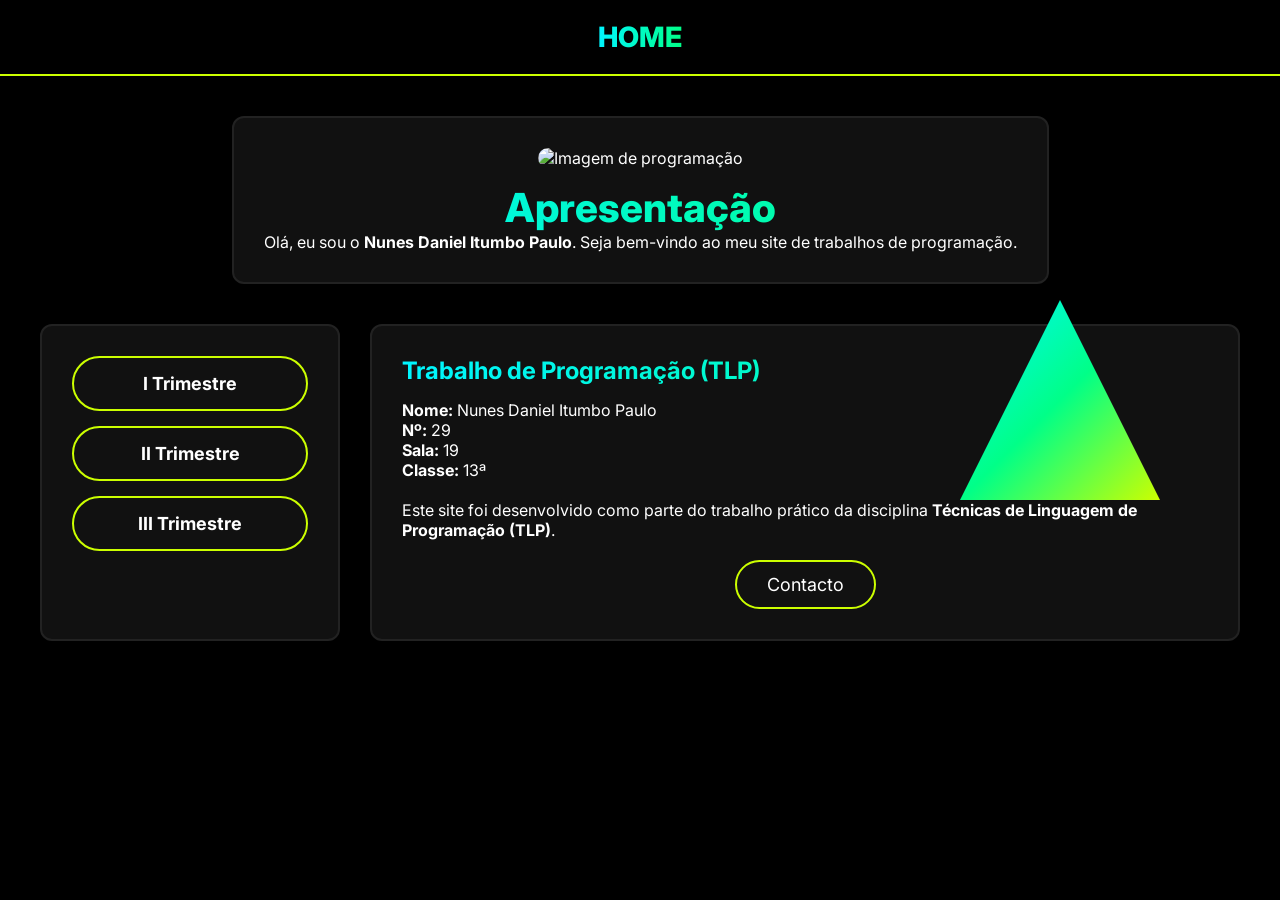
==== index.html @ 1aa74e07 "Refactor index.html with new layout and Updated HTML structure, added responsive design, and improve" ====
<!DOCTYPE html>
<html lang="pt">
<head>
<meta charset="UTF-8">
<meta name="viewport" content="width=device-width, initial-scale=1.0">

<title>HOME - Trabalhos de Programação</title>

<link href="https://fonts.googleapis.com/css2?family=Inter:wght@300;400;600;800&display=swap" rel="stylesheet">

<style>

*{
margin:0;
padding:0;
box-sizing:border-box;
font-family:'Inter',Arial;
}

body{
background:#000;
color:#fff;
overflow-x:hidden;
}

/* HEADER */

.header{
position:sticky;
top:0;
background:#000;
padding:20px;
text-align:center;
border-bottom:2px solid #ccff00;
}

.header a{
text-decoration:none;
font-size:28px;
font-weight:800;

background: linear-gradient(90deg,#00f5ff,#00ff88,#ccff00,#00f5ff);
background-size:300%;
-webkit-background-clip:text;
-webkit-text-fill-color:transparent;
animation:gradientMove 6s linear infinite;
}

@keyframes gradientMove{
0%{background-position:0%}
100%{background-position:300%}
}

main{
padding:40px;
display:flex;
flex-direction:column;
gap:40px;
}


.apresentacao{
background:#111;
padding:30px;
border-radius:12px;
text-align:center;
max-width:900px;
margin:auto;
border:2px solid #222;
}

.apresentacao img{
width:100%;
max-width:600px;
height:220px;
object-fit:cover;
border-radius:10px;
margin-bottom:15px;
}

.apresentacao h3{
font-size:40px;
font-weight:800;

background: linear-gradient(90deg,#00f5ff,#00ff88,#ccff00,#00f5ff);
background-size:300%;
-webkit-background-clip:text;
-webkit-text-fill-color:transparent;
animation:gradientMove 6s linear infinite;
}

.conteudo-inferior{
display:flex;
gap:30px;
flex-wrap:wrap;
}

/* TRIMESTRES */

.trimestres{
background:#111;
padding:30px;
border-radius:12px;
width:300px;
border:2px solid #222;
}

.trimestres a{
display:block;
margin-bottom:15px;
padding:15px;
text-align:center;
text-decoration:none;
font-size:18px;
font-weight:bold;
border-radius:50px;
border:2px solid #ccff00;
color:#fff;
transition:.3s;
}

.trimestres a:hover{
background:linear-gradient(90deg,#00f5ff,#00ff88,#ccff00);
color:#000;
}

/* DADOS */

.dados{
flex:1;
background:#111;
padding:30px;
border-radius:12px;
border:2px solid #222;
}

.dados h2{
margin-bottom:15px;

background: linear-gradient(90deg,#00f5ff,#00ff88,#ccff00,#00f5ff);
background-size:300%;
-webkit-background-clip:text;
-webkit-text-fill-color:transparent;
animation:gradientMove 6s linear infinite;
}

/* CONTACTO */

.contacto{
margin-top:20px;
text-align:center;
}

.contacto button{
padding:12px 30px;
border:2px solid #ccff00;
background:none;
color:#fff;
font-size:18px;
border-radius:40px;
cursor:pointer;
transition:.3s;
}

.contacto button:hover{
background:linear-gradient(90deg,#00f5ff,#00ff88,#ccff00);
color:#000;
}

/* OPÇÕES */

.opcoes{
display:none;
margin-top:20px;
}

.opcoes a{
display:block;
margin:10px auto;
width:220px;
padding:15px;
text-decoration:none;
color:#fff;
font-weight:bold;
border-radius:40px;
text-align:center;
}

/* WHATSAPP */

.whatsapp{
background:#25D366;
}

/* FACEBOOK */

.facebook{
background:#1877F2;
}

/* TRIÂNGULO ANIMADO */

.shape{
position:absolute;
right:120px;
top:300px;
width:200px;
height:200px;
background:linear-gradient(135deg,#00f5ff,#00ff88,#ccff00);
clip-path:polygon(50% 0%,100% 100%,0% 100%);
animation:rotateShape 10s linear infinite;
}

@keyframes rotateShape{
from{transform:rotate(0deg)}
to{transform:rotate(360deg)}
}

/* RESPONSIVO */

@media(max-width:768px){

main{
padding:20px;
}

.conteudo-inferior{
flex-direction:column;
}

.shape{
display:none;
}

}

</style>
</head>

<body>

<div class="shape"></div>

<header class="header">
<a href="index.html">HOME</a>
</header>

<main>

<!-- APRESENTAÇÃO -->

<div class="apresentacao">

<img id="imgDinamica" alt="Imagem de programação">

<h3>Apresentação</h3>

<p>
Olá, eu sou o <strong>Nunes Daniel Itumbo Paulo</strong>.
Seja bem-vindo ao meu site de trabalhos de programação.
</p>

</div>

<!-- CONTEÚDO INFERIOR -->

<div class="conteudo-inferior">

<!-- TRIMESTRES -->

<div class="trimestres">

<a href="pag/trimestre1.html">I Trimestre</a>

<a href="pag/trimestre2.html">II Trimestre</a>

<a href="pag/trimestre3.html">III Trimestre</a>

</div>

<!-- DADOS -->

<div class="dados">

<h2>Trabalho de Programação (TLP)</h2>

<p><strong>Nome:</strong> Nunes Daniel Itumbo Paulo</p>

<p><strong>Nº:</strong> 29</p>

<p><strong>Sala:</strong> 19</p>

<p><strong>Classe:</strong> 13ª</p>

<br>

<p>
Este site foi desenvolvido como parte do trabalho prático da disciplina
<strong>Técnicas de Linguagem de Programação (TLP)</strong>.
</p>

<!-- CONTACTO -->

<div class="contacto">

<button onclick="abrirContacto()">Contacto</button>

<div id="opcoesContacto" class="opcoes">

<a href="https://wa.me/244947598315" target="_blank" class="whatsapp">
WhatsApp
</a>

<a href="https://www.facebook.com/photo.php?fbid=1062725188594031&set=a.131172605082632&type=3&mibextid=rS40aB7S9Ucbxw6v" target="_blank" class="facebook">
Facebook
</a>

</div>

</div>

</div>

</div>

</main>

<script>

/* IMAGEM ALEATÓRIA */

const imagens = [
"https://images.unsplash.com/photo-1517433456452-f9633a875f6f",
"https://images.unsplash.com/photo-1515879218367-8466d910aaa4",
"https://images.unsplash.com/photo-1498050108023-c5249f4df085",
"https://images.unsplash.com/photo-1518770660439-4636190af475"
];

const imagemAleatoria = imagens[Math.floor(Math.random() * imagens.length)];

document.getElementById("imgDinamica").src = imagemAleatoria;

/* ABRIR CONTACTO */

function abrirContacto(){

var op = document.getElementById("opcoesContacto");

if(op.style.display === "block"){
op.style.display = "none";
}else{
op.style.display = "block";
}

}

</script>

</body>
</html>
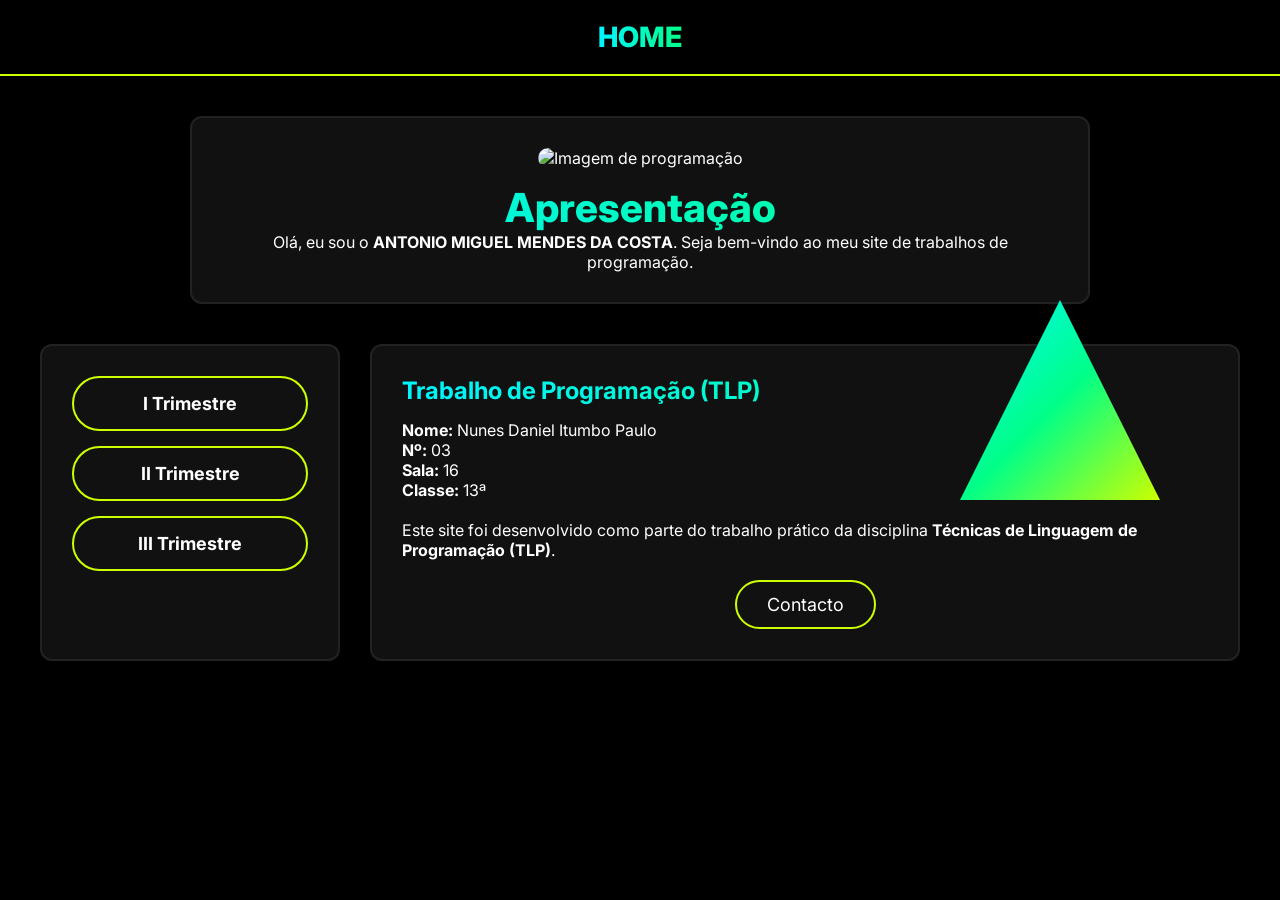
==== commit 40b73919: "Update personal information in index.html" ====
--- a/index.html
+++ b/index.html
@@ -256,7 +256,7 @@
 <h3>Apresentação</h3>
 
 <p>
-Olá, eu sou o <strong>Nunes Daniel Itumbo Paulo</strong>.
+Olá, eu sou o <strong>ANTONIO MIGUEL MENDES DA COSTA</strong>.
 Seja bem-vindo ao meu site de trabalhos de programação.
 </p>
 
@@ -286,9 +286,9 @@
 
 <p><strong>Nome:</strong> Nunes Daniel Itumbo Paulo</p>
 
-<p><strong>Nº:</strong> 29</p>
-
-<p><strong>Sala:</strong> 19</p>
+<p><strong>Nº:</strong> 03</p>
+
+<p><strong>Sala:</strong> 16</p>
 
 <p><strong>Classe:</strong> 13ª</p>
 
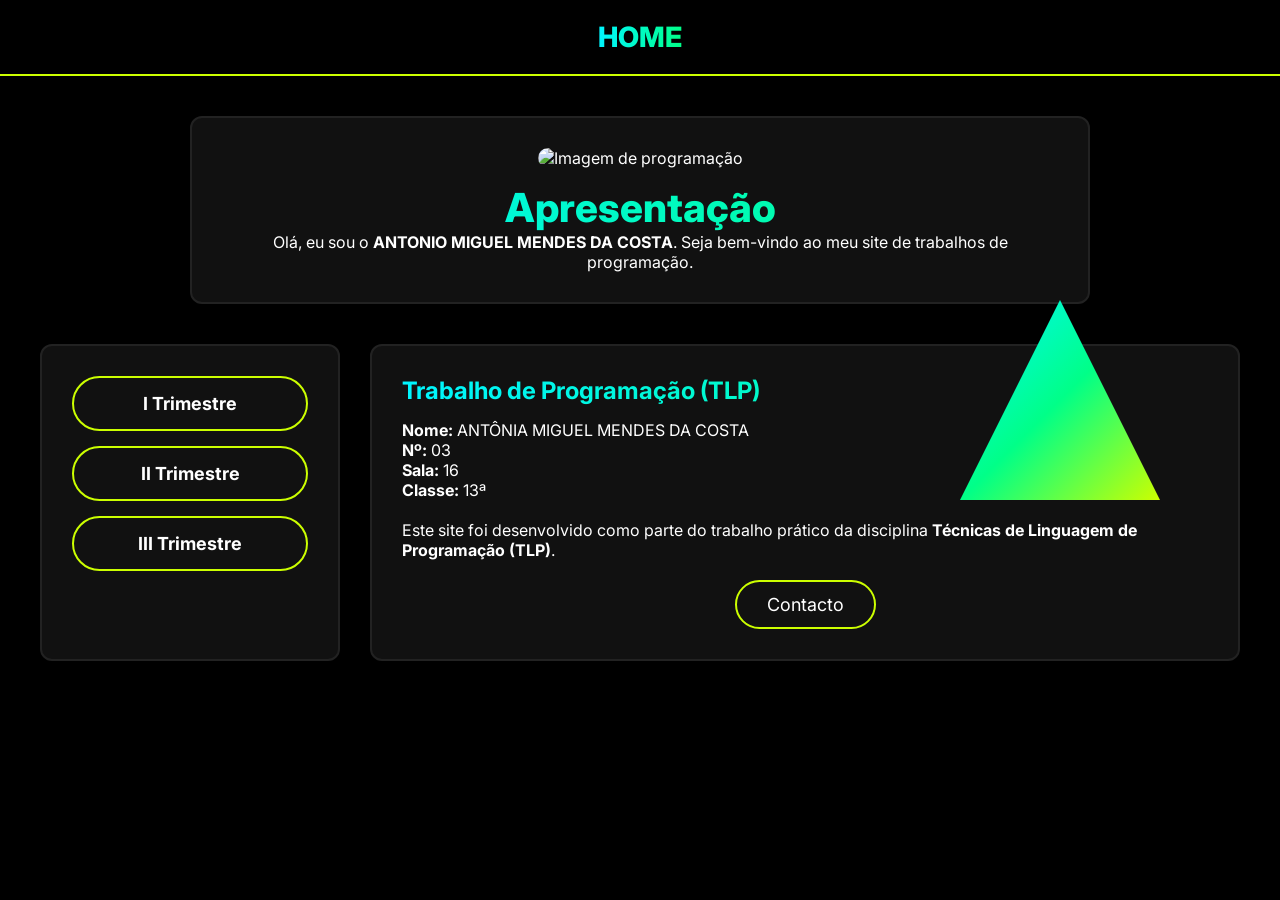
==== commit c395e6cb: "Update contact name and WhatsApp link" ====
--- a/index.html
+++ b/index.html
@@ -284,7 +284,7 @@
 
 <h2>Trabalho de Programação (TLP)</h2>
 
-<p><strong>Nome:</strong> Nunes Daniel Itumbo Paulo</p>
+<p><strong>Nome:</strong> ANTÔNIA MIGUEL MENDES DA COSTA </p>
 
 <p><strong>Nº:</strong> 03</p>
 
@@ -307,12 +307,8 @@
 
 <div id="opcoesContacto" class="opcoes">
 
-<a href="https://wa.me/244947598315" target="_blank" class="whatsapp">
+<a href="https://wa.me/244958594330 " target="_blank" class="whatsapp">
 WhatsApp
-</a>
-
-<a href="https://www.facebook.com/photo.php?fbid=1062725188594031&set=a.131172605082632&type=3&mibextid=rS40aB7S9Ucbxw6v" target="_blank" class="facebook">
-Facebook
 </a>
 
 </div>
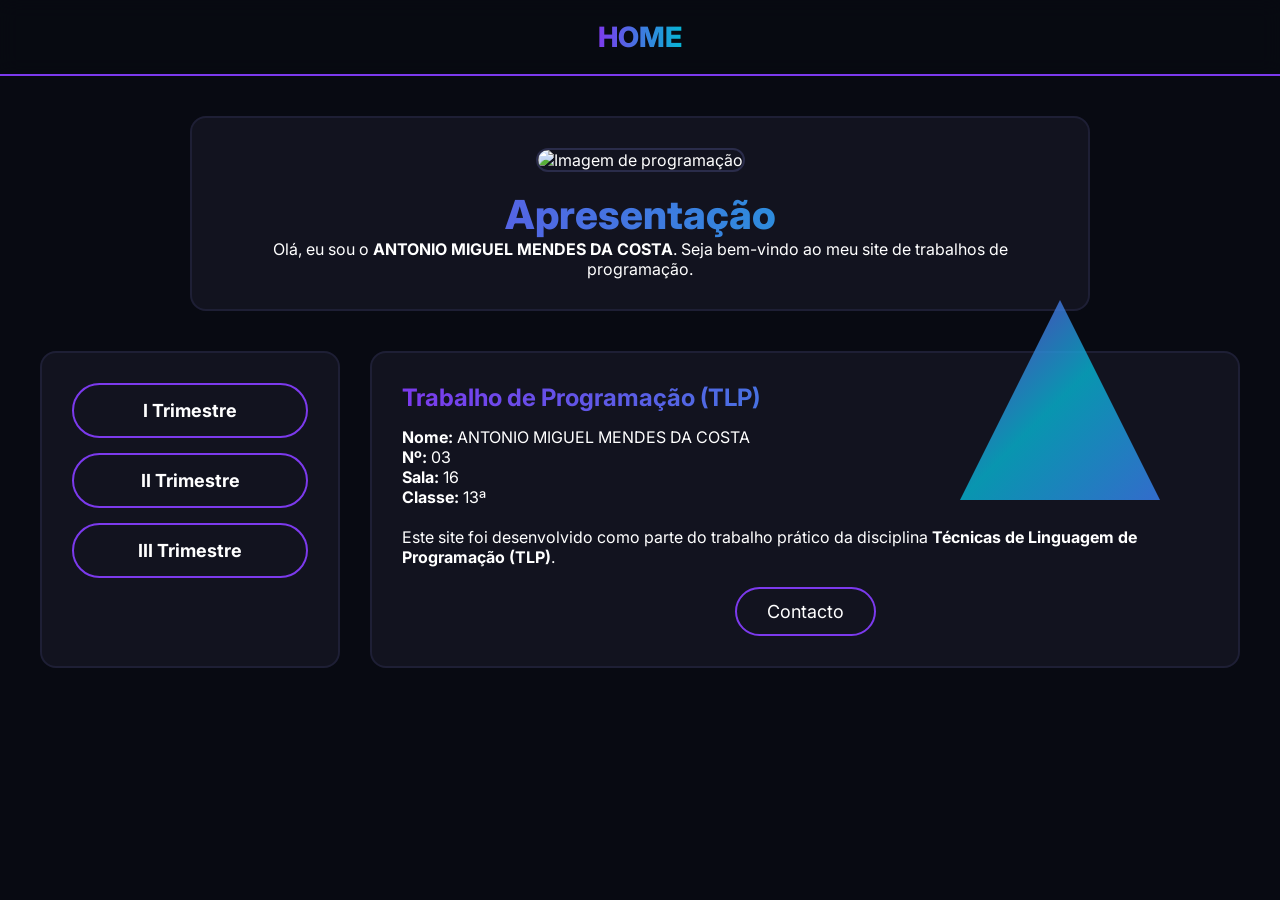
==== commit 679e3c4a: "Update index.html" ====
--- a/index.html
+++ b/index.html
@@ -3,108 +3,89 @@
 <head>
 <meta charset="UTF-8">
 <meta name="viewport" content="width=device-width, initial-scale=1.0">
-
 <title>HOME - Trabalhos de Programação</title>
-
 <link href="https://fonts.googleapis.com/css2?family=Inter:wght@300;400;600;800&display=swap" rel="stylesheet">
-
 <style>
-
 *{
 margin:0;
 padding:0;
 box-sizing:border-box;
 font-family:'Inter',Arial;
 }
-
 body{
-background:#000;
+background:#080a12;
 color:#fff;
 overflow-x:hidden;
 }
-
-/* HEADER */
-
 .header{
 position:sticky;
 top:0;
-background:#000;
+background:rgba(8,10,18,0.9);
+backdrop-filter:blur(10px);
 padding:20px;
 text-align:center;
-border-bottom:2px solid #ccff00;
-}
-
+border-bottom:2px solid #7c3aed;
+z-index:10;
+}
 .header a{
 text-decoration:none;
 font-size:28px;
 font-weight:800;
-
-background: linear-gradient(90deg,#00f5ff,#00ff88,#ccff00,#00f5ff);
+background: linear-gradient(90deg,#7c3aed,#06b6d4,#3b82f6,#7c3aed);
 background-size:300%;
 -webkit-background-clip:text;
 -webkit-text-fill-color:transparent;
 animation:gradientMove 6s linear infinite;
 }
-
 @keyframes gradientMove{
 0%{background-position:0%}
 100%{background-position:300%}
 }
-
 main{
 padding:40px;
 display:flex;
 flex-direction:column;
 gap:40px;
 }
-
-
 .apresentacao{
-background:#111;
+background:#12131f;
 padding:30px;
-border-radius:12px;
+border-radius:16px;
 text-align:center;
 max-width:900px;
 margin:auto;
-border:2px solid #222;
-}
-
+border:2px solid #1e1f35;
+}
 .apresentacao img{
 width:100%;
 max-width:600px;
-height:220px;
+height:260px;
 object-fit:cover;
-border-radius:10px;
-margin-bottom:15px;
-}
-
+border-radius:12px;
+margin-bottom:18px;
+border:2px solid #2a2c4a;
+}
 .apresentacao h3{
 font-size:40px;
 font-weight:800;
-
-background: linear-gradient(90deg,#00f5ff,#00ff88,#ccff00,#00f5ff);
+background: linear-gradient(90deg,#7c3aed,#06b6d4,#3b82f6,#7c3aed);
 background-size:300%;
 -webkit-background-clip:text;
 -webkit-text-fill-color:transparent;
 animation:gradientMove 6s linear infinite;
 }
-
 .conteudo-inferior{
 display:flex;
 gap:30px;
 flex-wrap:wrap;
 }
-
-/* TRIMESTRES */
-
 .trimestres{
-background:#111;
+background:#12131f;
 padding:30px;
-border-radius:12px;
+border-radius:16px;
 width:300px;
-border:2px solid #222;
-}
-
+border:2px solid #1e1f35;
+}
 .trimestres a{
 display:block;
 margin-bottom:15px;
@@ -114,46 +95,37 @@
 font-size:18px;
 font-weight:bold;
 border-radius:50px;
-border:2px solid #ccff00;
+border:2px solid #7c3aed;
 color:#fff;
 transition:.3s;
 }
-
 .trimestres a:hover{
-background:linear-gradient(90deg,#00f5ff,#00ff88,#ccff00);
-color:#000;
-}
-
-/* DADOS */
-
+background:linear-gradient(90deg,#7c3aed,#06b6d4);
+color:#fff;
+box-shadow:0 0 20px rgba(124,58,237,0.6);
+}
 .dados{
 flex:1;
-background:#111;
+background:#12131f;
 padding:30px;
-border-radius:12px;
-border:2px solid #222;
-}
-
+border-radius:16px;
+border:2px solid #1e1f35;
+}
 .dados h2{
 margin-bottom:15px;
-
-background: linear-gradient(90deg,#00f5ff,#00ff88,#ccff00,#00f5ff);
+background: linear-gradient(90deg,#7c3aed,#06b6d4,#3b82f6,#7c3aed);
 background-size:300%;
 -webkit-background-clip:text;
 -webkit-text-fill-color:transparent;
 animation:gradientMove 6s linear infinite;
 }
-
-/* CONTACTO */
-
 .contacto{
 margin-top:20px;
 text-align:center;
 }
-
 .contacto button{
 padding:12px 30px;
-border:2px solid #ccff00;
+border:2px solid #7c3aed;
 background:none;
 color:#fff;
 font-size:18px;
@@ -161,19 +133,15 @@
 cursor:pointer;
 transition:.3s;
 }
-
 .contacto button:hover{
-background:linear-gradient(90deg,#00f5ff,#00ff88,#ccff00);
-color:#000;
-}
-
-/* OPÇÕES */
-
+background:linear-gradient(90deg,#7c3aed,#06b6d4);
+color:#fff;
+box-shadow:0 0 15px rgba(124,58,237,0.6);
+}
 .opcoes{
 display:none;
 margin-top:20px;
 }
-
 .opcoes a{
 display:block;
 margin:10px auto;
@@ -185,172 +153,85 @@
 border-radius:40px;
 text-align:center;
 }
-
-/* WHATSAPP */
-
 .whatsapp{
 background:#25D366;
 }
-
-/* FACEBOOK */
-
-.facebook{
-background:#1877F2;
-}
-
-/* TRIÂNGULO ANIMADO */
-
 .shape{
 position:absolute;
 right:120px;
 top:300px;
 width:200px;
 height:200px;
-background:linear-gradient(135deg,#00f5ff,#00ff88,#ccff00);
+background:linear-gradient(135deg,#7c3aed,#06b6d4,#3b82f6);
 clip-path:polygon(50% 0%,100% 100%,0% 100%);
 animation:rotateShape 10s linear infinite;
-}
-
+opacity:0.8;
+}
 @keyframes rotateShape{
 from{transform:rotate(0deg)}
 to{transform:rotate(360deg)}
 }
-
-/* RESPONSIVO */
-
 @media(max-width:768px){
-
-main{
-padding:20px;
-}
-
-.conteudo-inferior{
-flex-direction:column;
-}
-
-.shape{
-display:none;
-}
-
-}
-
+main{padding:20px;}
+.conteudo-inferior{flex-direction:column;}
+.shape{display:none;}
+}
 </style>
 </head>
-
 <body>
-
 <div class="shape"></div>
-
 <header class="header">
 <a href="index.html">HOME</a>
 </header>
-
 <main>
-
-<!-- APRESENTAÇÃO -->
-
 <div class="apresentacao">
-
 <img id="imgDinamica" alt="Imagem de programação">
-
 <h3>Apresentação</h3>
-
 <p>
 Olá, eu sou o <strong>ANTONIO MIGUEL MENDES DA COSTA</strong>.
 Seja bem-vindo ao meu site de trabalhos de programação.
 </p>
-
-</div>
-
-<!-- CONTEÚDO INFERIOR -->
-
+</div>
 <div class="conteudo-inferior">
-
-<!-- TRIMESTRES -->
-
 <div class="trimestres">
-
 <a href="pag/trimestre1.html">I Trimestre</a>
-
 <a href="pag/trimestre2.html">II Trimestre</a>
-
 <a href="pag/trimestre3.html">III Trimestre</a>
-
-</div>
-
-<!-- DADOS -->
-
+</div>
 <div class="dados">
-
 <h2>Trabalho de Programação (TLP)</h2>
-
-<p><strong>Nome:</strong> ANTÔNIA MIGUEL MENDES DA COSTA </p>
-
+<p><strong>Nome:</strong> ANTONIO MIGUEL MENDES DA COSTA</p>
 <p><strong>Nº:</strong> 03</p>
-
 <p><strong>Sala:</strong> 16</p>
-
 <p><strong>Classe:</strong> 13ª</p>
-
 <br>
-
 <p>
 Este site foi desenvolvido como parte do trabalho prático da disciplina
 <strong>Técnicas de Linguagem de Programação (TLP)</strong>.
 </p>
-
-<!-- CONTACTO -->
-
 <div class="contacto">
-
 <button onclick="abrirContacto()">Contacto</button>
-
 <div id="opcoesContacto" class="opcoes">
-
-<a href="https://wa.me/244958594330 " target="_blank" class="whatsapp">
-WhatsApp
-</a>
-
-</div>
-
-</div>
-
-</div>
-
-</div>
-
+<a href="https://wa.me/244958594330" target="_blank" class="whatsapp">WhatsApp</a>
+</div>
+</div>
+</div>
+</div>
 </main>
-
 <script>
-
-/* IMAGEM ALEATÓRIA */
-
+/* NOVAS FOTOS - TEMA PROGRAMAÇÃO */
 const imagens = [
-"https://images.unsplash.com/photo-1517433456452-f9633a875f6f",
-"https://images.unsplash.com/photo-1515879218367-8466d910aaa4",
-"https://images.unsplash.com/photo-1498050108023-c5249f4df085",
-"https://images.unsplash.com/photo-1518770660439-4636190af475"
+"https://images.unsplash.com/photo-1555066931-4365d14bab8c?w=800",
+"https://images.unsplash.com/photo-1547658719-da2b51169166?w=800",
+"https://images.unsplash.com/photo-1526379095098-d400fd0bf935?w=800",
+"https://images.unsplash.com/photo-1587620962725-abab7fe55159?w=800"
 ];
-
-const imagemAleatoria = imagens[Math.floor(Math.random() * imagens.length)];
-
-document.getElementById("imgDinamica").src = imagemAleatoria;
-
-/* ABRIR CONTACTO */
+document.getElementById("imgDinamica").src = imagens[Math.floor(Math.random() * imagens.length)];
 
 function abrirContacto(){
-
 var op = document.getElementById("opcoesContacto");
-
-if(op.style.display === "block"){
-op.style.display = "none";
-}else{
-op.style.display = "block";
-}
-
-}
-
+op.style.display = op.style.display === "block" ? "none" : "block";
+}
 </script>
-
 </body>
 </html>
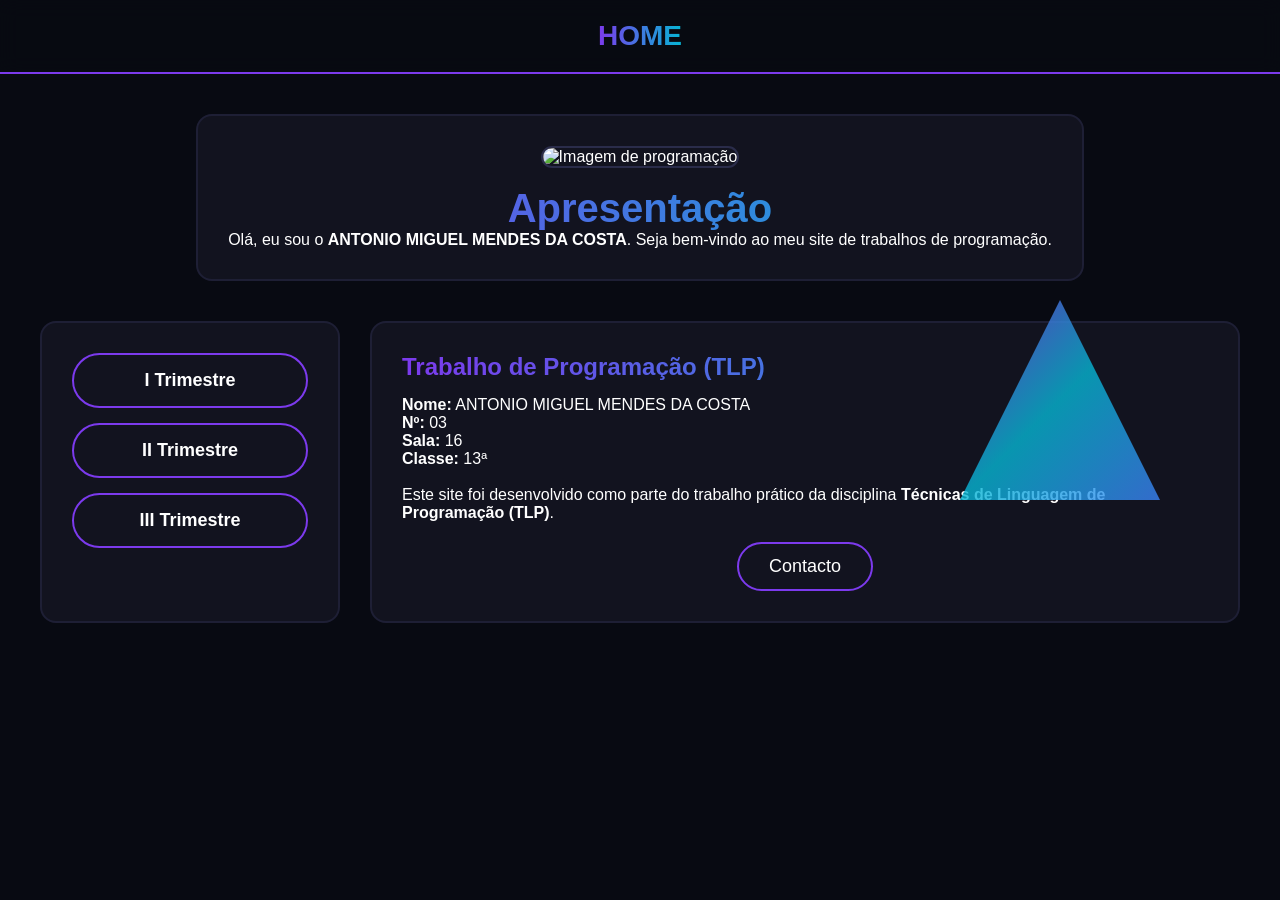
==== commit c52b9a52: "Update stylesheet link in index.html Replaced Google Fonts link with a local stylesheet link." ====
--- a/index.html
+++ b/index.html
@@ -4,7 +4,7 @@
 <meta charset="UTF-8">
 <meta name="viewport" content="width=device-width, initial-scale=1.0">
 <title>HOME - Trabalhos de Programação</title>
-<link href="https://fonts.googleapis.com/css2?family=Inter:wght@300;400;600;800&display=swap" rel="stylesheet">
+<link href="ttt">
 <style>
 *{
 margin:0;
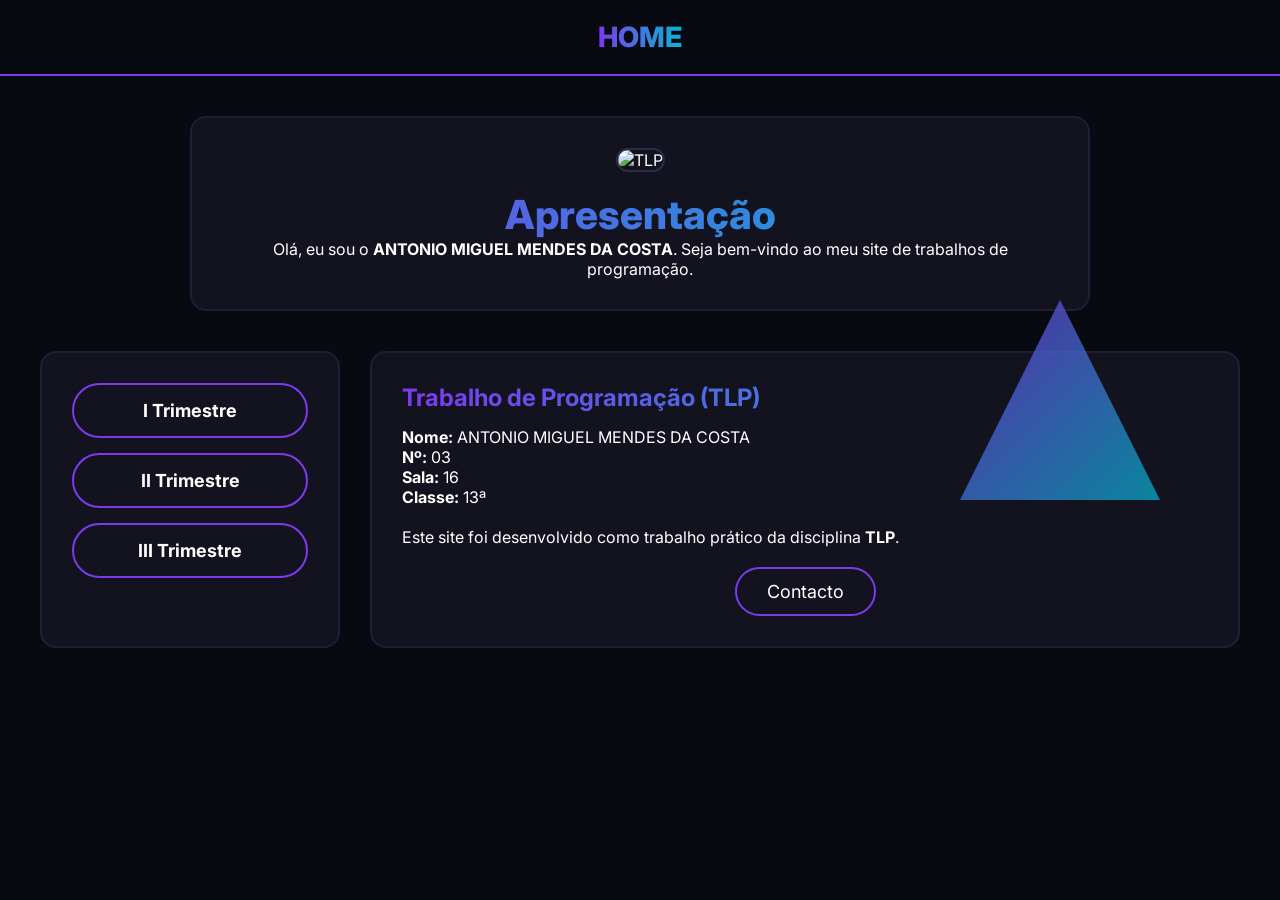
==== commit 48bdb7b0: "Update index.html" ====
--- a/index.html
+++ b/index.html
@@ -3,194 +3,42 @@
 <head>
 <meta charset="UTF-8">
 <meta name="viewport" content="width=device-width, initial-scale=1.0">
-<title>HOME - Trabalhos de Programação</title>
-<link href="ttt">
+<title>HOME - TLP</title>
+<link href="https://fonts.googleapis.com/css2?family=Inter:wght@300;400;600;800&display=swap" rel="stylesheet">
 <style>
-*{
-margin:0;
-padding:0;
-box-sizing:border-box;
-font-family:'Inter',Arial;
-}
-body{
-background:#080a12;
-color:#fff;
-overflow-x:hidden;
-}
-.header{
-position:sticky;
-top:0;
-background:rgba(8,10,18,0.9);
-backdrop-filter:blur(10px);
-padding:20px;
-text-align:center;
-border-bottom:2px solid #7c3aed;
-z-index:10;
-}
-.header a{
-text-decoration:none;
-font-size:28px;
-font-weight:800;
-background: linear-gradient(90deg,#7c3aed,#06b6d4,#3b82f6,#7c3aed);
-background-size:300%;
--webkit-background-clip:text;
--webkit-text-fill-color:transparent;
-animation:gradientMove 6s linear infinite;
-}
-@keyframes gradientMove{
-0%{background-position:0%}
-100%{background-position:300%}
-}
-main{
-padding:40px;
-display:flex;
-flex-direction:column;
-gap:40px;
-}
-.apresentacao{
-background:#12131f;
-padding:30px;
-border-radius:16px;
-text-align:center;
-max-width:900px;
-margin:auto;
-border:2px solid #1e1f35;
-}
-.apresentacao img{
-width:100%;
-max-width:600px;
-height:260px;
-object-fit:cover;
-border-radius:12px;
-margin-bottom:18px;
-border:2px solid #2a2c4a;
-}
-.apresentacao h3{
-font-size:40px;
-font-weight:800;
-background: linear-gradient(90deg,#7c3aed,#06b6d4,#3b82f6,#7c3aed);
-background-size:300%;
--webkit-background-clip:text;
--webkit-text-fill-color:transparent;
-animation:gradientMove 6s linear infinite;
-}
-.conteudo-inferior{
-display:flex;
-gap:30px;
-flex-wrap:wrap;
-}
-.trimestres{
-background:#12131f;
-padding:30px;
-border-radius:16px;
-width:300px;
-border:2px solid #1e1f35;
-}
-.trimestres a{
-display:block;
-margin-bottom:15px;
-padding:15px;
-text-align:center;
-text-decoration:none;
-font-size:18px;
-font-weight:bold;
-border-radius:50px;
-border:2px solid #7c3aed;
-color:#fff;
-transition:.3s;
-}
-.trimestres a:hover{
-background:linear-gradient(90deg,#7c3aed,#06b6d4);
-color:#fff;
-box-shadow:0 0 20px rgba(124,58,237,0.6);
-}
-.dados{
-flex:1;
-background:#12131f;
-padding:30px;
-border-radius:16px;
-border:2px solid #1e1f35;
-}
-.dados h2{
-margin-bottom:15px;
-background: linear-gradient(90deg,#7c3aed,#06b6d4,#3b82f6,#7c3aed);
-background-size:300%;
--webkit-background-clip:text;
--webkit-text-fill-color:transparent;
-animation:gradientMove 6s linear infinite;
-}
-.contacto{
-margin-top:20px;
-text-align:center;
-}
-.contacto button{
-padding:12px 30px;
-border:2px solid #7c3aed;
-background:none;
-color:#fff;
-font-size:18px;
-border-radius:40px;
-cursor:pointer;
-transition:.3s;
-}
-.contacto button:hover{
-background:linear-gradient(90deg,#7c3aed,#06b6d4);
-color:#fff;
-box-shadow:0 0 15px rgba(124,58,237,0.6);
-}
-.opcoes{
-display:none;
-margin-top:20px;
-}
-.opcoes a{
-display:block;
-margin:10px auto;
-width:220px;
-padding:15px;
-text-decoration:none;
-color:#fff;
-font-weight:bold;
-border-radius:40px;
-text-align:center;
-}
-.whatsapp{
-background:#25D366;
-}
-.shape{
-position:absolute;
-right:120px;
-top:300px;
-width:200px;
-height:200px;
-background:linear-gradient(135deg,#7c3aed,#06b6d4,#3b82f6);
-clip-path:polygon(50% 0%,100% 100%,0% 100%);
-animation:rotateShape 10s linear infinite;
-opacity:0.8;
-}
-@keyframes rotateShape{
-from{transform:rotate(0deg)}
-to{transform:rotate(360deg)}
-}
-@media(max-width:768px){
-main{padding:20px;}
-.conteudo-inferior{flex-direction:column;}
-.shape{display:none;}
-}
+*{margin:0;padding:0;box-sizing:border-box;font-family:'Inter',Arial;}
+body{background:#080a12;color:#fff;overflow-x:hidden;}
+.header{position:sticky;top:0;background:rgba(8,10,18,0.9);backdrop-filter:blur(10px);padding:20px;text-align:center;border-bottom:2px solid #7c3aed;z-index:10;}
+.header a{text-decoration:none;font-size:28px;font-weight:800;background:linear-gradient(90deg,#7c3aed,#06b6d4,#3b82f6,#7c3aed);background-size:300%;-webkit-background-clip:text;-webkit-text-fill-color:transparent;animation:gm 6s linear infinite;}
+@keyframes gm{0%{background-position:0%}100%{background-position:300%}}
+main{padding:40px;display:flex;flex-direction:column;gap:40px;}
+.apresentacao{background:#12131f;padding:30px;border-radius:16px;text-align:center;max-width:900px;margin:auto;border:2px solid #1e1f35;}
+.apresentacao img{width:100%;max-width:600px;height:260px;object-fit:cover;border-radius:12px;margin-bottom:18px;border:2px solid #2a2c4a;}
+.apresentacao h3{font-size:40px;font-weight:800;background:linear-gradient(90deg,#7c3aed,#06b6d4,#3b82f6,#7c3aed);background-size:300%;-webkit-background-clip:text;-webkit-text-fill-color:transparent;animation:gm 6s linear infinite;}
+.conteudo-inferior{display:flex;gap:30px;flex-wrap:wrap;}
+.trimestres{background:#12131f;padding:30px;border-radius:16px;width:300px;border:2px solid #1e1f35;}
+.trimestres a{display:block;margin-bottom:15px;padding:15px;text-align:center;text-decoration:none;font-size:18px;font-weight:bold;border-radius:50px;border:2px solid #7c3aed;color:#fff;transition:.3s;}
+.trimestres a:hover{background:linear-gradient(90deg,#7c3aed,#06b6d4);box-shadow:0 0 20px rgba(124,58,237,0.6);}
+.dados{flex:1;background:#12131f;padding:30px;border-radius:16px;border:2px solid #1e1f35;}
+.dados h2{margin-bottom:15px;background:linear-gradient(90deg,#7c3aed,#06b6d4,#3b82f6,#7c3aed);background-size:300%;-webkit-background-clip:text;-webkit-text-fill-color:transparent;animation:gm 6s linear infinite;}
+.contacto{margin-top:20px;text-align:center;}
+.contacto button{padding:12px 30px;border:2px solid #7c3aed;background:none;color:#fff;font-size:18px;border-radius:40px;cursor:pointer;transition:.3s;}
+.contacto button:hover{background:linear-gradient(90deg,#7c3aed,#06b6d4);}
+.opcoes{display:none;margin-top:20px;}
+.opcoes a{display:block;margin:10px auto;width:220px;padding:15px;text-decoration:none;color:#fff;font-weight:bold;border-radius:40px;text-align:center;background:#25D366;}
+.shape{position:absolute;right:120px;top:300px;width:200px;height:200px;background:linear-gradient(135deg,#7c3aed,#06b6d4);clip-path:polygon(50% 0%,100% 100%,0% 100%);animation:rot 10s linear infinite;opacity:0.7;}
+@keyframes rot{from{transform:rotate(0deg)}to{transform:rotate(360deg)}}
+@media(max-width:768px){main{padding:20px;}.conteudo-inferior{flex-direction:column;}.shape{display:none;}}
 </style>
 </head>
 <body>
 <div class="shape"></div>
-<header class="header">
-<a href="index.html">HOME</a>
-</header>
+<header class="header"><a href="index.html">HOME</a></header>
 <main>
 <div class="apresentacao">
-<img id="imgDinamica" alt="Imagem de programação">
+<img id="imgDinamica" alt="TLP">
 <h3>Apresentação</h3>
-<p>
-Olá, eu sou o <strong>ANTONIO MIGUEL MENDES DA COSTA</strong>.
-Seja bem-vindo ao meu site de trabalhos de programação.
-</p>
+<p>Olá, eu sou o <strong>ANTONIO MIGUEL MENDES DA COSTA</strong>. Seja bem-vindo ao meu site de trabalhos de programação.</p>
 </div>
 <div class="conteudo-inferior">
 <div class="trimestres">
@@ -201,37 +49,16 @@
 <div class="dados">
 <h2>Trabalho de Programação (TLP)</h2>
 <p><strong>Nome:</strong> ANTONIO MIGUEL MENDES DA COSTA</p>
-<p><strong>Nº:</strong> 03</p>
-<p><strong>Sala:</strong> 16</p>
-<p><strong>Classe:</strong> 13ª</p>
-<br>
-<p>
-Este site foi desenvolvido como parte do trabalho prático da disciplina
-<strong>Técnicas de Linguagem de Programação (TLP)</strong>.
-</p>
-<div class="contacto">
-<button onclick="abrirContacto()">Contacto</button>
-<div id="opcoesContacto" class="opcoes">
-<a href="https://wa.me/244958594330" target="_blank" class="whatsapp">WhatsApp</a>
-</div>
-</div>
+<p><strong>Nº:</strong> 03</p><p><strong>Sala:</strong> 16</p><p><strong>Classe:</strong> 13ª</p><br>
+<p>Este site foi desenvolvido como trabalho prático da disciplina <strong>TLP</strong>.</p>
+<div class="contacto"><button onclick="abrirContacto()">Contacto</button><div id="opcoesContacto" class="opcoes"><a href="https://wa.me/244958594330" target="_blank">WhatsApp</a></div></div>
 </div>
 </div>
 </main>
 <script>
-/* NOVAS FOTOS - TEMA PROGRAMAÇÃO */
-const imagens = [
-"https://images.unsplash.com/photo-1555066931-4365d14bab8c?w=800",
-"https://images.unsplash.com/photo-1547658719-da2b51169166?w=800",
-"https://images.unsplash.com/photo-1526379095098-d400fd0bf935?w=800",
-"https://images.unsplash.com/photo-1587620962725-abab7fe55159?w=800"
-];
-document.getElementById("imgDinamica").src = imagens[Math.floor(Math.random() * imagens.length)];
-
-function abrirContacto(){
-var op = document.getElementById("opcoesContacto");
-op.style.display = op.style.display === "block" ? "none" : "block";
-}
+const imagens=["https://images.unsplash.com/photo-1555066931-4365d14bab8c?w=800","https://images.unsplash.com/photo-1547658719-da2b51169166?w=800","https://images.unsplash.com/photo-1526379095098-d400fd0bf935?w=800","https://images.unsplash.com/photo-1587620962725-abab7fe55159?w=800"];
+document.getElementById("imgDinamica").src=imagens[Math.floor(Math.random()*imagens.length)];
+function abrirContacto(){var op=document.getElementById("opcoesContacto");op.style.display=op.style.display==="block"?"none":"block";}
 </script>
 </body>
 </html>
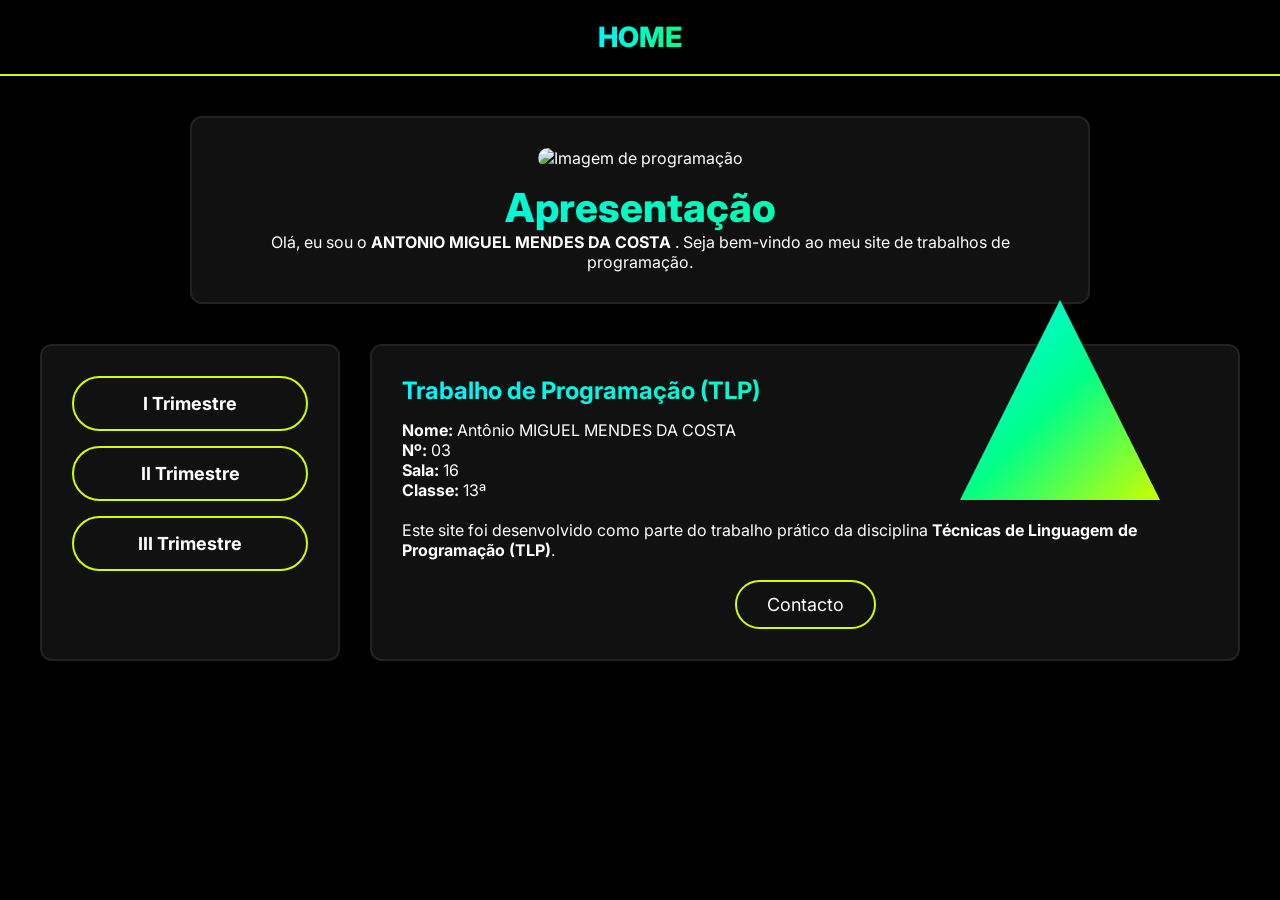
==== commit 27e22285: "Update page title and styling for index.html" ====
--- a/index.html
+++ b/index.html
@@ -3,62 +3,358 @@
 <head>
 <meta charset="UTF-8">
 <meta name="viewport" content="width=device-width, initial-scale=1.0">
-<title>HOME - TLP</title>
+
+<title>HOME - Trabalhos de Programação</title>
+
 <link href="https://fonts.googleapis.com/css2?family=Inter:wght@300;400;600;800&display=swap" rel="stylesheet">
+
 <style>
-*{margin:0;padding:0;box-sizing:border-box;font-family:'Inter',Arial;}
-body{background:#080a12;color:#fff;overflow-x:hidden;}
-.header{position:sticky;top:0;background:rgba(8,10,18,0.9);backdrop-filter:blur(10px);padding:20px;text-align:center;border-bottom:2px solid #7c3aed;z-index:10;}
-.header a{text-decoration:none;font-size:28px;font-weight:800;background:linear-gradient(90deg,#7c3aed,#06b6d4,#3b82f6,#7c3aed);background-size:300%;-webkit-background-clip:text;-webkit-text-fill-color:transparent;animation:gm 6s linear infinite;}
-@keyframes gm{0%{background-position:0%}100%{background-position:300%}}
-main{padding:40px;display:flex;flex-direction:column;gap:40px;}
-.apresentacao{background:#12131f;padding:30px;border-radius:16px;text-align:center;max-width:900px;margin:auto;border:2px solid #1e1f35;}
-.apresentacao img{width:100%;max-width:600px;height:260px;object-fit:cover;border-radius:12px;margin-bottom:18px;border:2px solid #2a2c4a;}
-.apresentacao h3{font-size:40px;font-weight:800;background:linear-gradient(90deg,#7c3aed,#06b6d4,#3b82f6,#7c3aed);background-size:300%;-webkit-background-clip:text;-webkit-text-fill-color:transparent;animation:gm 6s linear infinite;}
-.conteudo-inferior{display:flex;gap:30px;flex-wrap:wrap;}
-.trimestres{background:#12131f;padding:30px;border-radius:16px;width:300px;border:2px solid #1e1f35;}
-.trimestres a{display:block;margin-bottom:15px;padding:15px;text-align:center;text-decoration:none;font-size:18px;font-weight:bold;border-radius:50px;border:2px solid #7c3aed;color:#fff;transition:.3s;}
-.trimestres a:hover{background:linear-gradient(90deg,#7c3aed,#06b6d4);box-shadow:0 0 20px rgba(124,58,237,0.6);}
-.dados{flex:1;background:#12131f;padding:30px;border-radius:16px;border:2px solid #1e1f35;}
-.dados h2{margin-bottom:15px;background:linear-gradient(90deg,#7c3aed,#06b6d4,#3b82f6,#7c3aed);background-size:300%;-webkit-background-clip:text;-webkit-text-fill-color:transparent;animation:gm 6s linear infinite;}
-.contacto{margin-top:20px;text-align:center;}
-.contacto button{padding:12px 30px;border:2px solid #7c3aed;background:none;color:#fff;font-size:18px;border-radius:40px;cursor:pointer;transition:.3s;}
-.contacto button:hover{background:linear-gradient(90deg,#7c3aed,#06b6d4);}
-.opcoes{display:none;margin-top:20px;}
-.opcoes a{display:block;margin:10px auto;width:220px;padding:15px;text-decoration:none;color:#fff;font-weight:bold;border-radius:40px;text-align:center;background:#25D366;}
-.shape{position:absolute;right:120px;top:300px;width:200px;height:200px;background:linear-gradient(135deg,#7c3aed,#06b6d4);clip-path:polygon(50% 0%,100% 100%,0% 100%);animation:rot 10s linear infinite;opacity:0.7;}
-@keyframes rot{from{transform:rotate(0deg)}to{transform:rotate(360deg)}}
-@media(max-width:768px){main{padding:20px;}.conteudo-inferior{flex-direction:column;}.shape{display:none;}}
+
+*{
+margin:0;
+padding:0;
+box-sizing:border-box;
+font-family:'Inter',Arial;
+}
+
+body{
+background:#000;
+color:#fff;
+overflow-x:hidden;
+}
+
+/* HEADER */
+
+.header{
+position:sticky;
+top:0;
+background:#000;
+padding:20px;
+text-align:center;
+border-bottom:2px solid #ccff00;
+}
+
+.header a{
+text-decoration:none;
+font-size:28px;
+font-weight:800;
+
+background: linear-gradient(90deg,#00f5ff,#00ff88,#ccff00,#00f5ff);
+background-size:300%;
+-webkit-background-clip:text;
+-webkit-text-fill-color:transparent;
+animation:gradientMove 6s linear infinite;
+}
+
+@keyframes gradientMove{
+0%{background-position:0%}
+100%{background-position:300%}
+}
+
+main{
+padding:40px;
+display:flex;
+flex-direction:column;
+gap:40px;
+}
+
+
+.apresentacao{
+background:#111;
+padding:30px;
+border-radius:12px;
+text-align:center;
+max-width:900px;
+margin:auto;
+border:2px solid #222;
+}
+
+.apresentacao img{
+width:100%;
+max-width:600px;
+height:220px;
+object-fit:cover;
+border-radius:10px;
+margin-bottom:15px;
+}
+
+.apresentacao h3{
+font-size:40px;
+font-weight:800;
+
+background: linear-gradient(90deg,#00f5ff,#00ff88,#ccff00,#00f5ff);
+background-size:300%;
+-webkit-background-clip:text;
+-webkit-text-fill-color:transparent;
+animation:gradientMove 6s linear infinite;
+}
+
+.conteudo-inferior{
+display:flex;
+gap:30px;
+flex-wrap:wrap;
+}
+
+/* TRIMESTRES */
+
+.trimestres{
+background:#111;
+padding:30px;
+border-radius:12px;
+width:300px;
+border:2px solid #222;
+}
+
+.trimestres a{
+display:block;
+margin-bottom:15px;
+padding:15px;
+text-align:center;
+text-decoration:none;
+font-size:18px;
+font-weight:bold;
+border-radius:50px;
+border:2px solid #ccff00;
+color:#fff;
+transition:.3s;
+}
+
+.trimestres a:hover{
+background:linear-gradient(90deg,#00f5ff,#00ff88,#ccff00);
+color:#000;
+}
+
+/* DADOS */
+
+.dados{
+flex:1;
+background:#111;
+padding:30px;
+border-radius:12px;
+border:2px solid #222;
+}
+
+.dados h2{
+margin-bottom:15px;
+
+background: linear-gradient(90deg,#00f5ff,#00ff88,#ccff00,#00f5ff);
+background-size:300%;
+-webkit-background-clip:text;
+-webkit-text-fill-color:transparent;
+animation:gradientMove 6s linear infinite;
+}
+
+/* CONTACTO */
+
+.contacto{
+margin-top:20px;
+text-align:center;
+}
+
+.contacto button{
+padding:12px 30px;
+border:2px solid #ccff00;
+background:none;
+color:#fff;
+font-size:18px;
+border-radius:40px;
+cursor:pointer;
+transition:.3s;
+}
+
+.contacto button:hover{
+background:linear-gradient(90deg,#00f5ff,#00ff88,#ccff00);
+color:#000;
+}
+
+/* OPÇÕES */
+
+.opcoes{
+display:none;
+margin-top:20px;
+}
+
+.opcoes a{
+display:block;
+margin:10px auto;
+width:220px;
+padding:15px;
+text-decoration:none;
+color:#fff;
+font-weight:bold;
+border-radius:40px;
+text-align:center;
+}
+
+/* WHATSAPP */
+
+.whatsapp{
+background:#25D366;
+}
+
+/* FACEBOOK */
+
+.facebook{
+background:#1877F2;
+}
+
+/* TRIÂNGULO ANIMADO */
+
+.shape{
+position:absolute;
+right:120px;
+top:300px;
+width:200px;
+height:200px;
+background:linear-gradient(135deg,#00f5ff,#00ff88,#ccff00);
+clip-path:polygon(50% 0%,100% 100%,0% 100%);
+animation:rotateShape 10s linear infinite;
+}
+
+@keyframes rotateShape{
+from{transform:rotate(0deg)}
+to{transform:rotate(360deg)}
+}
+
+/* RESPONSIVO */
+
+@media(max-width:768px){
+
+main{
+padding:20px;
+}
+
+.conteudo-inferior{
+flex-direction:column;
+}
+
+.shape{
+display:none;
+}
+
+}
+
 </style>
 </head>
+
 <body>
+
 <div class="shape"></div>
-<header class="header"><a href="index.html">HOME</a></header>
+
+<header class="header">
+<a href="index.html">HOME</a>
+</header>
+
 <main>
+
+<!-- APRESENTAÇÃO -->
+
 <div class="apresentacao">
-<img id="imgDinamica" alt="TLP">
+
+<img id="imgDinamica" alt="Imagem de programação">
+
 <h3>Apresentação</h3>
-<p>Olá, eu sou o <strong>ANTONIO MIGUEL MENDES DA COSTA</strong>. Seja bem-vindo ao meu site de trabalhos de programação.</p>
-</div>
+
+<p>
+Olá, eu sou o <strong>ANTONIO MIGUEL MENDES DA COSTA </strong>.
+Seja bem-vindo ao meu site de trabalhos de programação.
+</p>
+
+</div>
+
+<!-- CONTEÚDO INFERIOR -->
+
 <div class="conteudo-inferior">
+
+<!-- TRIMESTRES -->
+
 <div class="trimestres">
+
 <a href="pag/trimestre1.html">I Trimestre</a>
+
 <a href="pag/trimestre2.html">II Trimestre</a>
+
 <a href="pag/trimestre3.html">III Trimestre</a>
-</div>
+
+</div>
+
+<!-- DADOS -->
+
 <div class="dados">
+
 <h2>Trabalho de Programação (TLP)</h2>
-<p><strong>Nome:</strong> ANTONIO MIGUEL MENDES DA COSTA</p>
-<p><strong>Nº:</strong> 03</p><p><strong>Sala:</strong> 16</p><p><strong>Classe:</strong> 13ª</p><br>
-<p>Este site foi desenvolvido como trabalho prático da disciplina <strong>TLP</strong>.</p>
-<div class="contacto"><button onclick="abrirContacto()">Contacto</button><div id="opcoesContacto" class="opcoes"><a href="https://wa.me/244958594330" target="_blank">WhatsApp</a></div></div>
-</div>
-</div>
+
+<p><strong>Nome:</strong> Antônio MIGUEL MENDES DA COSTA </p>
+
+<p><strong>Nº:</strong> 03</p>
+
+<p><strong>Sala:</strong> 16</p>
+
+<p><strong>Classe:</strong> 13ª</p>
+
+<br>
+
+<p>
+Este site foi desenvolvido como parte do trabalho prático da disciplina
+<strong>Técnicas de Linguagem de Programação (TLP)</strong>.
+</p>
+
+<!-- CONTACTO -->
+
+<div class="contacto">
+
+<button onclick="abrirContacto()">Contacto</button>
+
+<div id="opcoesContacto" class="opcoes">
+
+<a href="https://wa.me/244947598315" target="_blank" class="whatsapp">
+WhatsApp
+</a>
+
+<a href="https://www.facebook.com/photo.php?fbid=1062725188594031&set=a.131172605082632&type=3&mibextid=rS40aB7S9Ucbxw6v" target="_blank" class="facebook">
+Facebook
+</a>
+
+</div>
+
+</div>
+
+</div>
+
+</div>
+
 </main>
+
 <script>
-const imagens=["https://images.unsplash.com/photo-1555066931-4365d14bab8c?w=800","https://images.unsplash.com/photo-1547658719-da2b51169166?w=800","https://images.unsplash.com/photo-1526379095098-d400fd0bf935?w=800","https://images.unsplash.com/photo-1587620962725-abab7fe55159?w=800"];
-document.getElementById("imgDinamica").src=imagens[Math.floor(Math.random()*imagens.length)];
-function abrirContacto(){var op=document.getElementById("opcoesContacto");op.style.display=op.style.display==="block"?"none":"block";}
+
+/* IMAGEM ALEATÓRIA */
+
+const imagens = [
+"https://images.unsplash.com/photo-1517433456452-f9633a875f6f",
+"https://images.unsplash.com/photo-1515879218367-8466d910aaa4",
+"https://images.unsplash.com/photo-1498050108023-c5249f4df085",
+"https://images.unsplash.com/photo-1518770660439-4636190af475"
+];
+
+const imagemAleatoria = imagens[Math.floor(Math.random() * imagens.length)];
+
+document.getElementById("imgDinamica").src = imagemAleatoria;
+
+/* ABRIR CONTACTO */
+
+function abrirContacto(){
+
+var op = document.getElementById("opcoesContacto");
+
+if(op.style.display === "block"){
+op.style.display = "none";
+}else{
+op.style.display = "block";
+}
+
+}
+
 </script>
+
 </body>
 </html>
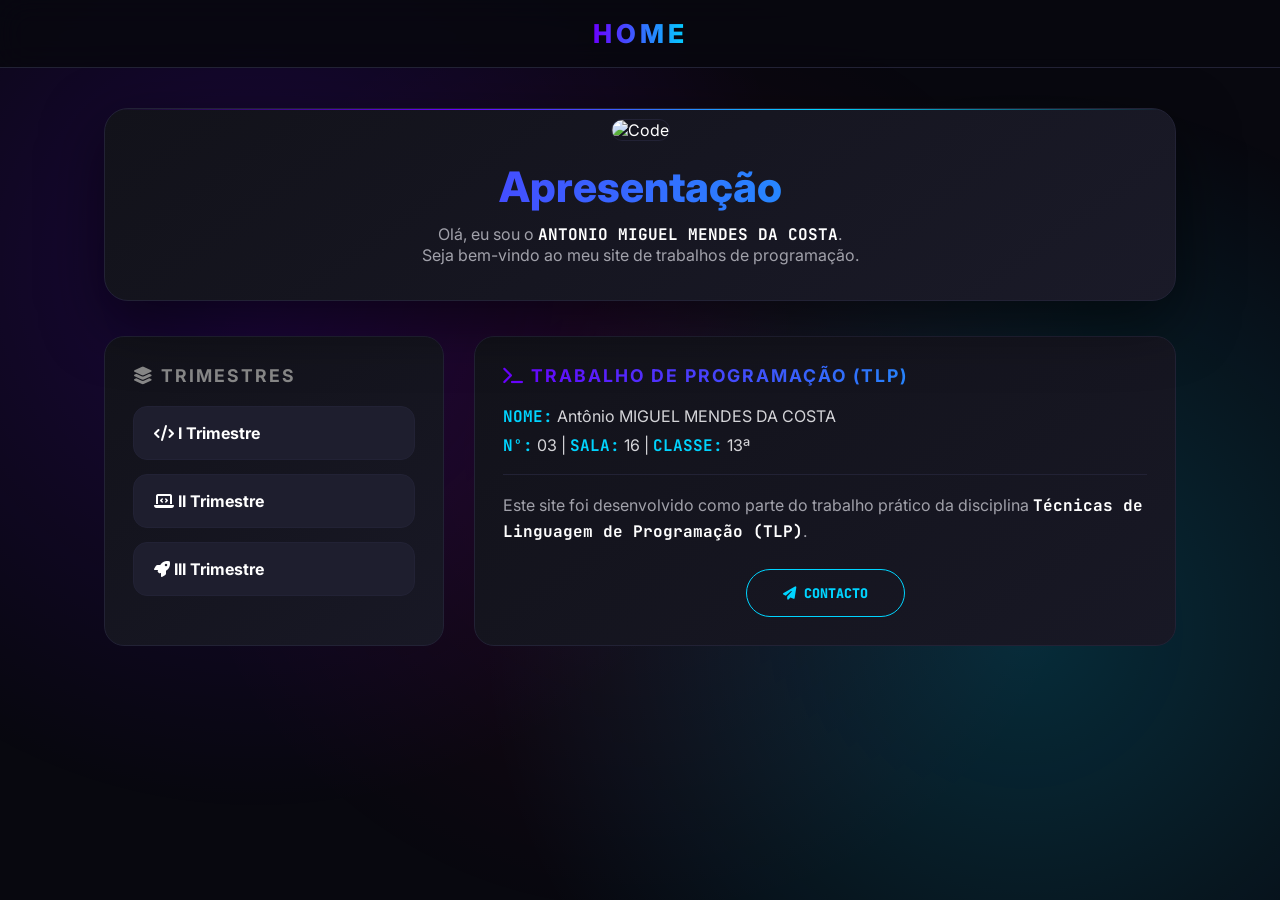
==== commit cba47aa6: "Update index.html" ====
--- a/index.html
+++ b/index.html
@@ -3,358 +3,143 @@
 <head>
 <meta charset="UTF-8">
 <meta name="viewport" content="width=device-width, initial-scale=1.0">
-
-<title>HOME - Trabalhos de Programação</title>
-
-<link href="https://fonts.googleapis.com/css2?family=Inter:wght@300;400;600;800&display=swap" rel="stylesheet">
-
+<title>HOME - António Miguel Mendes da Costa</title>
+<link href="https://fonts.googleapis.com/css2?family=Inter:wght@300;400;600;800&family=JetBrains+Mono:wght@400;700&display=swap" rel="stylesheet">
+<link rel="stylesheet" href="https://cdnjs.cloudflare.com/ajax/libs/font-awesome/6.5.0/css/all.min.css">
 <style>
-
-*{
-margin:0;
-padding:0;
-box-sizing:border-box;
-font-family:'Inter',Arial;
+:root{
+  /* ALTERA AS CORES AQUI - SÓ TROCAR OS CÓDIGOS */
+  --cor1:#6a00ff; /* Roxo principal */
+  --cor2:#00d4ff; /* Azul ciano */
+  --cor3:#ff006a; /* Rosa neon - para degradê */
+  --bg:#08080f; /* Fundo */
+  --card:#12121a;
+  --borda:#222235;
 }
 
-body{
-background:#000;
-color:#fff;
-overflow-x:hidden;
+*{margin:0;padding:0;box-sizing:border-box;font-family:'Inter',sans-serif;}
+body{background:var(--bg);color:#fff;overflow-x:hidden;}
+
+/* FUNDO */
+body::before{
+  content:'';position:fixed;inset:0;
+  background:
+    radial-gradient(circle at 20% 30%, rgba(106,0,255,0.18) 0%, transparent 45%),
+    radial-gradient(circle at 80% 70%, rgba(0,212,255,0.18) 0%, transparent 45%),
+    radial-gradient(circle at 50% 50%, rgba(255,0,106,0.08) 0%, transparent 60%);
+  pointer-events:none;z-index:-1;
+}
+.gradient-text{
+  background:linear-gradient(90deg,var(--cor1),var(--cor2),var(--cor3),var(--cor1));
+  background-size:300%;-webkit-background-clip:text;-webkit-text-fill-color:transparent;
+  animation:gradientMove 6s linear infinite;
+}
+@keyframes gradientMove{0%{background-position:0%}100%{background-position:300%}}
+
+.header{
+  position:sticky;top:0;z-index:50;
+  background:rgba(8,8,15,0.85);backdrop-filter:blur(15px);
+  border-bottom:1px solid var(--borda);
+  padding:18px;display:flex;justify-content:center;
+}
+.header a{font-size:26px;font-weight:800;letter-spacing:4px;text-decoration:none;}
+
+main{padding:40px 5%;max-width:1200px;margin:auto;display:flex;flex-direction:column;gap:35px;}
+
+.apresentacao{
+  background:linear-gradient(145deg,var(--card),#1a1a28);
+  border:1px solid var(--borda);border-radius:24px;
+  padding:10px 10px 35px;text-align:center;
+  box-shadow:0 20px 60px rgba(0,0,0,0.5);position:relative;overflow:hidden;
+}
+.apresentacao::before{
+  content:'';position:absolute;top:0;left:0;right:0;height:1px;
+  background:linear-gradient(90deg,transparent,var(--cor1),var(--cor2),transparent);
+}
+.apresentacao img{width:100%;height:280px;object-fit:cover;border-radius:18px;margin-bottom:20px;border:1px solid var(--borda);}
+.apresentacao h3{font-size:42px;font-weight:800;margin-bottom:12px;}
+.apresentacao p{color:#a1a1aa;max-width:600px;margin:auto;}
+.apresentacao strong{color:#fff;font-family:'JetBrains Mono',monospace;}
+
+.conteudo-inferior{display:grid;grid-template-columns:340px 1fr;gap:30px;}
+.trimestres,.dados{
+  background:linear-gradient(145deg,var(--card),#181825);
+  border:1px solid var(--borda);border-radius:20px;padding:28px;
+}
+.trimestres h3,.dados h2{font-size:1.1rem;letter-spacing:2px;text-transform:uppercase;margin-bottom:20px;color:#888;}
+
+.trimestres a{
+  display:flex;align-items:center;justify-content:space-between;
+  margin-bottom:14px;padding:16px 20px;
+  text-decoration:none;font-weight:700;
+  border-radius:14px;border:1px solid var(--borda);
+  background:#1e1e2e;color:#fff;transition:0.3s;
+}
+.trimestres a:hover{
+  background:linear-gradient(90deg,var(--cor1),var(--cor2),var(--cor3));
+  color:#fff;border-color:transparent;
+  transform:translateY(-3px);box-shadow:0 10px 30px rgba(106,0,255,0.4);
 }
 
-/* HEADER */
-
-.header{
-position:sticky;
-top:0;
-background:#000;
-padding:20px;
-text-align:center;
-border-bottom:2px solid #ccff00;
+.dados p{margin:8px 0;color:#d4d4d8;}
+.dados p strong{color:var(--cor2);font-family:'JetBrains Mono',monospace;}
+.dados hr{border:none;border-top:1px solid var(--borda);margin:18px 0;}
+.contacto{margin-top:25px;text-align:center;}
+.contacto button{
+  padding:14px 36px;border:1px solid var(--cor2);
+  background:transparent;color:var(--cor2);
+  font-weight:800;border-radius:100px;cursor:pointer;transition:0.3s;
+  font-family:'JetBrains Mono',monospace;
 }
-
-.header a{
-text-decoration:none;
-font-size:28px;
-font-weight:800;
-
-background: linear-gradient(90deg,#00f5ff,#00ff88,#ccff00,#00f5ff);
-background-size:300%;
--webkit-background-clip:text;
--webkit-text-fill-color:transparent;
-animation:gradientMove 6s linear infinite;
-}
-
-@keyframes gradientMove{
-0%{background-position:0%}
-100%{background-position:300%}
-}
-
-main{
-padding:40px;
-display:flex;
-flex-direction:column;
-gap:40px;
-}
-
-
-.apresentacao{
-background:#111;
-padding:30px;
-border-radius:12px;
-text-align:center;
-max-width:900px;
-margin:auto;
-border:2px solid #222;
-}
-
-.apresentacao img{
-width:100%;
-max-width:600px;
-height:220px;
-object-fit:cover;
-border-radius:10px;
-margin-bottom:15px;
-}
-
-.apresentacao h3{
-font-size:40px;
-font-weight:800;
-
-background: linear-gradient(90deg,#00f5ff,#00ff88,#ccff00,#00f5ff);
-background-size:300%;
--webkit-background-clip:text;
--webkit-text-fill-color:transparent;
-animation:gradientMove 6s linear infinite;
-}
-
-.conteudo-inferior{
-display:flex;
-gap:30px;
-flex-wrap:wrap;
-}
-
-/* TRIMESTRES */
-
-.trimestres{
-background:#111;
-padding:30px;
-border-radius:12px;
-width:300px;
-border:2px solid #222;
-}
-
-.trimestres a{
-display:block;
-margin-bottom:15px;
-padding:15px;
-text-align:center;
-text-decoration:none;
-font-size:18px;
-font-weight:bold;
-border-radius:50px;
-border:2px solid #ccff00;
-color:#fff;
-transition:.3s;
-}
-
-.trimestres a:hover{
-background:linear-gradient(90deg,#00f5ff,#00ff88,#ccff00);
-color:#000;
-}
-
-/* DADOS */
-
-.dados{
-flex:1;
-background:#111;
-padding:30px;
-border-radius:12px;
-border:2px solid #222;
-}
-
-.dados h2{
-margin-bottom:15px;
-
-background: linear-gradient(90deg,#00f5ff,#00ff88,#ccff00,#00f5ff);
-background-size:300%;
--webkit-background-clip:text;
--webkit-text-fill-color:transparent;
-animation:gradientMove 6s linear infinite;
-}
-
-/* CONTACTO */
-
-.contacto{
-margin-top:20px;
-text-align:center;
-}
-
-.contacto button{
-padding:12px 30px;
-border:2px solid #ccff00;
-background:none;
-color:#fff;
-font-size:18px;
-border-radius:40px;
-cursor:pointer;
-transition:.3s;
-}
-
-.contacto button:hover{
-background:linear-gradient(90deg,#00f5ff,#00ff88,#ccff00);
-color:#000;
-}
-
-/* OPÇÕES */
-
-.opcoes{
-display:none;
-margin-top:20px;
-}
-
+.contacto button:hover{background:var(--cor2);color:#000;box-shadow:0 0 30px rgba(0,212,255,0.5);transform:scale(1.05);}
+.opcoes{margin-top:20px;display:none;animation:fadeIn 0.4s ease;}
+@keyframes fadeIn{from{opacity:0;transform:translateY(10px)}to{opacity:1;transform:translateY(0)}}
 .opcoes a{
-display:block;
-margin:10px auto;
-width:220px;
-padding:15px;
-text-decoration:none;
-color:#fff;
-font-weight:bold;
-border-radius:40px;
-text-align:center;
-}
-
-/* WHATSAPP */
-
-.whatsapp{
-background:#25D366;
-}
-
-/* FACEBOOK */
-
-.facebook{
-background:#1877F2;
-}
-
-/* TRIÂNGULO ANIMADO */
-
-.shape{
-position:absolute;
-right:120px;
-top:300px;
-width:200px;
-height:200px;
-background:linear-gradient(135deg,#00f5ff,#00ff88,#ccff00);
-clip-path:polygon(50% 0%,100% 100%,0% 100%);
-animation:rotateShape 10s linear infinite;
-}
-
-@keyframes rotateShape{
-from{transform:rotate(0deg)}
-to{transform:rotate(360deg)}
-}
-
-/* RESPONSIVO */
-
-@media(max-width:768px){
-
-main{
-padding:20px;
-}
-
-.conteudo-inferior{
-flex-direction:column;
-}
-
-.shape{
-display:none;
-}
-
-}
+  display:flex;align-items:center;justify-content:center;gap:10px;
+  margin:10px auto;width:260px;padding:14px;
+  text-decoration:none;color:#fff;font-weight:700;
+  border-radius:100px;transition:0.3s;
 
 </style>
 </head>
-
 <body>
-
 <div class="shape"></div>
-
-<header class="header">
-<a href="index.html">HOME</a>
-</header>
-
+<header class="header"><a href="index.html" class="gradient-text">HOME</a></header>
 <main>
-
-<!-- APRESENTAÇÃO -->
-
-<div class="apresentacao">
-
-<img id="imgDinamica" alt="Imagem de programação">
-
-<h3>Apresentação</h3>
-
-<p>
-Olá, eu sou o <strong>ANTONIO MIGUEL MENDES DA COSTA </strong>.
-Seja bem-vindo ao meu site de trabalhos de programação.
-</p>
-
-</div>
-
-<!-- CONTEÚDO INFERIOR -->
-
-<div class="conteudo-inferior">
-
-<!-- TRIMESTRES -->
-
-<div class="trimestres">
-
-<a href="pag/trimestre1.html">I Trimestre</a>
-
-<a href="pag/trimestre2.html">II Trimestre</a>
-
-<a href="pag/trimestre3.html">III Trimestre</a>
-
-</div>
-
-<!-- DADOS -->
-
-<div class="dados">
-
-<h2>Trabalho de Programação (TLP)</h2>
-
-<p><strong>Nome:</strong> Antônio MIGUEL MENDES DA COSTA </p>
-
-<p><strong>Nº:</strong> 03</p>
-
-<p><strong>Sala:</strong> 16</p>
-
-<p><strong>Classe:</strong> 13ª</p>
-
-<br>
-
-<p>
-Este site foi desenvolvido como parte do trabalho prático da disciplina
-<strong>Técnicas de Linguagem de Programação (TLP)</strong>.
-</p>
-
-<!-- CONTACTO -->
-
-<div class="contacto">
-
-<button onclick="abrirContacto()">Contacto</button>
-
-<div id="opcoesContacto" class="opcoes">
-
-<a href="https://wa.me/244947598315" target="_blank" class="whatsapp">
-WhatsApp
-</a>
-
-<a href="https://www.facebook.com/photo.php?fbid=1062725188594031&set=a.131172605082632&type=3&mibextid=rS40aB7S9Ucbxw6v" target="_blank" class="facebook">
-Facebook
-</a>
-
-</div>
-
-</div>
-
-</div>
-
-</div>
-
+  <div class="apresentacao">
+    <img id="imgDinamica" alt="Code">
+    <h3 class="gradient-text">Apresentação</h3>
+    <p>Olá, eu sou o <strong>ANTONIO MIGUEL MENDES DA COSTA</strong>.<br>Seja bem-vindo ao meu site de trabalhos de programação.</p>
+  </div>
+  <div class="conteudo-inferior">
+    <div class="trimestres">
+      <h3><i class="fa-solid fa-layer-group"></i> Trimestres</h3>
+      <a href="pag/trimestre1.html"><span><i class="fa-solid fa-code"></i> I Trimestre</span></a>
+      <a href="pag/trimestre2.html"><span><i class="fa-solid fa-laptop-code"></i> II Trimestre</span></a>
+      <a href="pag/trimestre3.html"><span><i class="fa-solid fa-rocket"></i> III Trimestre</span></a>
+    </div>
+    <div class="dados">
+      <h2 class="gradient-text"><i class="fa-solid fa-terminal"></i> Trabalho de Programação (TLP)</h2>
+      <p><strong>NOME:</strong> Antônio MIGUEL MENDES DA COSTA</p>
+      <p><strong>Nº:</strong> 03 | <strong>SALA:</strong> 16 | <strong>CLASSE:</strong> 13ª</p>
+      <hr>
+      <p style="color:#a1a1aa;line-height:1.6;">Este site foi desenvolvido como parte do trabalho prático da disciplina <strong style="color:#fff;">Técnicas de Linguagem de Programação (TLP)</strong>.</p>
+      <div class="contacto">
+        <button onclick="abrirContacto()"><i class="fa-solid fa-paper-plane"></i> CONTACTO</button>
+        <div id="opcoesContacto" class="opcoes">
+          <a href="https://wa.me/244947598315" target="_blank" class="whatsapp"><i class="fa-brands fa-whatsapp"></i> WhatsApp</a>
+          <a href="https://www.facebook.com/photo.php?fbid=1062725188594031&set=a.131172605082632&type=3" target="_blank" class="facebook"><i class="fa-brands fa-facebook"></i> Facebook</a>
+        </div>
+      </div>
+    </div>
+  </div>
 </main>
-
 <script>
-
-/* IMAGEM ALEATÓRIA */
-
-const imagens = [
-"https://images.unsplash.com/photo-1517433456452-f9633a875f6f",
-"https://images.unsplash.com/photo-1515879218367-8466d910aaa4",
-"https://images.unsplash.com/photo-1498050108023-c5249f4df085",
-"https://images.unsplash.com/photo-1518770660439-4636190af475"
-];
-
-const imagemAleatoria = imagens[Math.floor(Math.random() * imagens.length)];
-
-document.getElementById("imgDinamica").src = imagemAleatoria;
-
-/* ABRIR CONTACTO */
-
 function abrirContacto(){
-
-var op = document.getElementById("opcoesContacto");
-
-if(op.style.display === "block"){
-op.style.display = "none";
-}else{
-op.style.display = "block";
+  var op = document.getElementById("opcoesContacto");
+  op.style.display = op.style.display === "flex" ? "none" : "flex";
+  op.style.flexDirection = "column";
 }
-
-}
-
 </script>
-
 </body>
 </html>
